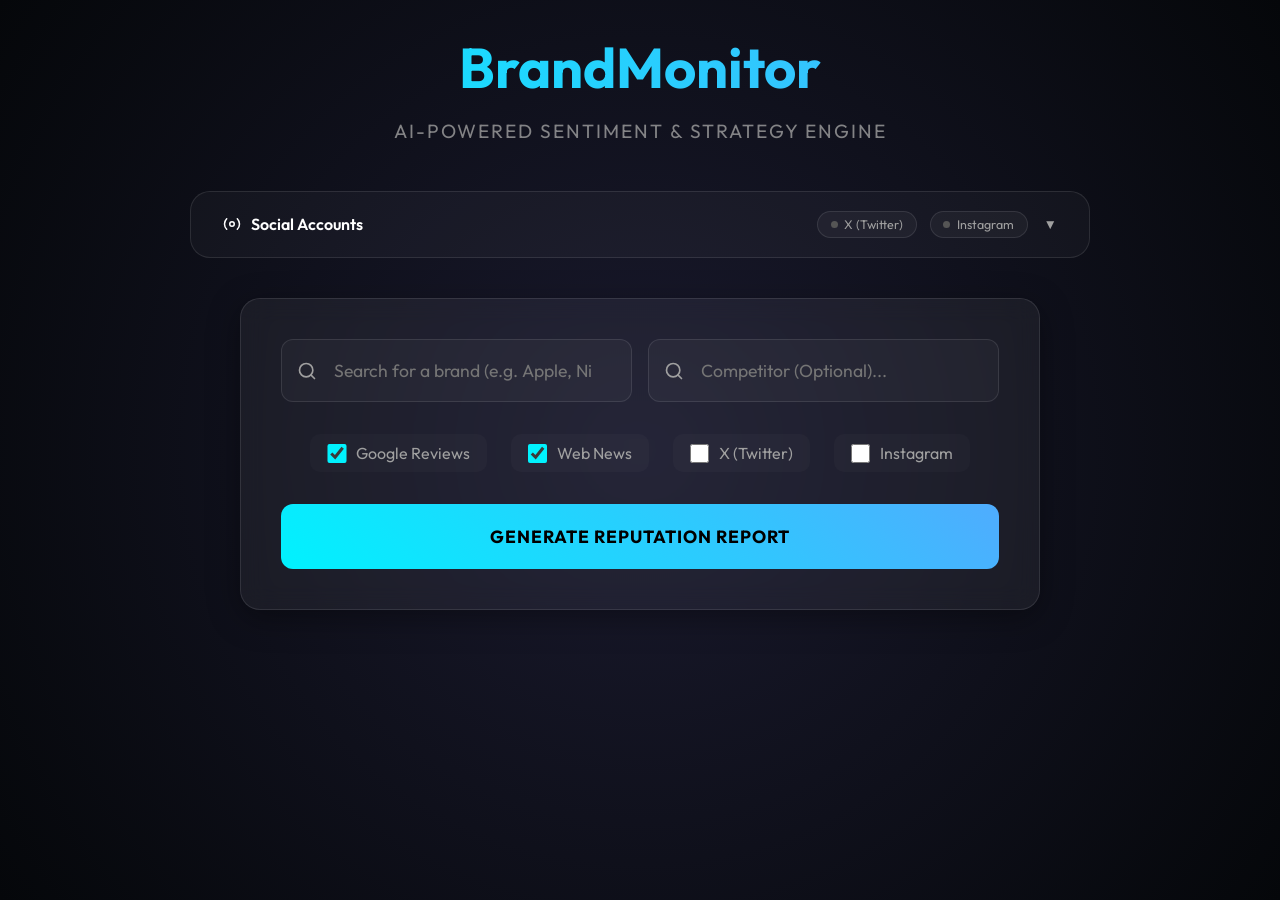
==== static/index.html @ 7be8f020 "Initial commit" ====
<!DOCTYPE html>
<html lang="en">
<head>
    <meta charset="UTF-8">
    <meta name="viewport" content="width=device-width, initial-scale=1.0">
    <title>BrandMonitor | Modern Reputation Insight</title>
    <meta name="description" content="AI-powered brand sentiment and competitive intelligence platform. Scrape and analyze real data from X, Instagram, Google, and news sources.">
    <link rel="stylesheet" href="/static/style.css">
    <script src="https://cdn.jsdelivr.net/npm/chart.js"></script>
</head>
<body>
    <div class="container">
        <header>
            <h1>BrandMonitor</h1>
            <p class="tagline">AI-POWERED SENTIMENT &amp; STRATEGY ENGINE</p>
            <div id="demo-badge" class="demo-badge" style="display: none;">DEMO MODE ACTIVE</div>
        </header>

        <!-- ── Social Accounts Panel ─────────────────────────────── -->
        <section class="social-accounts-section" id="social-accounts-section">
            <div class="social-accounts-header" id="social-accounts-toggle">
                <span class="social-accounts-title">
                    <svg width="18" height="18" viewBox="0 0 24 24" fill="none" stroke="currentColor" stroke-width="2" stroke-linecap="round" stroke-linejoin="round"><circle cx="12" cy="12" r="3"/><path d="M19.07 4.93a10 10 0 0 1 0 14.14M4.93 4.93a10 10 0 0 0 0 14.14"/></svg>
                    Social Accounts
                </span>
                <div class="social-status-pills" id="social-status-pills">
                    <span class="social-pill" id="x-status-pill">
                        <span class="pill-dot disconnected"></span> X (Twitter)
                    </span>
                    <span class="social-pill" id="ig-status-pill">
                        <span class="pill-dot disconnected"></span> Instagram
                    </span>
                </div>
                <span class="toggle-arrow" id="toggle-arrow">▼</span>
            </div>

            <div class="social-accounts-body" id="social-accounts-body">
                <p class="social-accounts-hint">
                    Connect your accounts so BrandMonitor can scrape <strong>real posts</strong> from X and Instagram.
                    Credentials are used only to log in — never stored or shared externally.
                </p>

                <div class="social-platforms-grid">
                    <!-- X (Twitter) -->
                    <div class="social-platform-card glass-card" id="x-platform-card">
                        <div class="platform-card-header">
                            <div class="platform-icon x-icon">
                                <svg width="20" height="20" viewBox="0 0 24 24" fill="currentColor"><path d="M18.244 2.25h3.308l-7.227 8.26 8.502 11.24H16.17l-4.714-6.231-5.401 6.231H2.74l7.73-8.835L1.254 2.25H8.08l4.254 5.622 5.91-5.622Zm-1.161 17.52h1.833L7.084 4.126H5.117z"/></svg>
                            </div>
                            <div>
                                <h4>X (Twitter)</h4>
                                <span class="platform-connection-status" id="x-connection-label">Not connected</span>
                            </div>
                            <button class="disconnect-btn" id="x-disconnect-btn" onclick="disconnectPlatform('x')" style="display:none;">Disconnect</button>
                        </div>
                        <div class="platform-login-form" id="x-form">
                            <input type="text" id="x-username" placeholder="Username or email" autocomplete="off">
                            <input type="password" id="x-password" placeholder="Password">
                            <button class="connect-btn" id="x-connect-btn" onclick="connectPlatform('x')">
                                <span class="btn-text">Connect X Account</span>
                                <span class="btn-spinner" style="display:none;"></span>
                            </button>
                        </div>
                        <div class="platform-connected-msg" id="x-connected-msg" style="display:none;">
                            <svg width="16" height="16" viewBox="0 0 24 24" fill="none" stroke="#00ff88" stroke-width="2.5"><polyline points="20 6 9 17 4 12"/></svg>
                            Session active — real tweets will be scraped
                        </div>
                    </div>

                    <!-- Instagram -->
                    <div class="social-platform-card glass-card" id="ig-platform-card">
                        <div class="platform-card-header">
                            <div class="platform-icon ig-icon">
                                <svg width="20" height="20" viewBox="0 0 24 24" fill="none" stroke="currentColor" stroke-width="2" stroke-linecap="round" stroke-linejoin="round"><rect x="2" y="2" width="20" height="20" rx="5" ry="5"/><path d="M16 11.37A4 4 0 1 1 12.63 8 4 4 0 0 1 16 11.37z"/><line x1="17.5" y1="6.5" x2="17.51" y2="6.5"/></svg>
                            </div>
                            <div>
                                <h4>Instagram</h4>
                                <span class="platform-connection-status" id="ig-connection-label">Not connected</span>
                            </div>
                            <button class="disconnect-btn" id="ig-disconnect-btn" onclick="disconnectPlatform('instagram')" style="display:none;">Disconnect</button>
                        </div>
                        <div class="platform-login-form" id="ig-form">
                            <input type="text" id="ig-username" placeholder="Username" autocomplete="off">
                            <input type="password" id="ig-password" placeholder="Password">
                            <button class="connect-btn" id="ig-connect-btn" onclick="connectPlatform('instagram')">
                                <span class="btn-text">Connect Instagram Account</span>
                                <span class="btn-spinner" style="display:none;"></span>
                            </button>
                        </div>
                        <div class="platform-connected-msg" id="ig-connected-msg" style="display:none;">
                            <svg width="16" height="16" viewBox="0 0 24 24" fill="none" stroke="#00ff88" stroke-width="2.5"><polyline points="20 6 9 17 4 12"/></svg>
                            Session active — real posts will be scraped
                        </div>
                    </div>
                </div>

                <div class="connect-notice">
                    <svg width="14" height="14" viewBox="0 0 24 24" fill="none" stroke="currentColor" stroke-width="2"><circle cx="12" cy="12" r="10"/><line x1="12" y1="8" x2="12" y2="12"/><line x1="12" y1="16" x2="12.01" y2="16"/></svg>
                    A visible browser window will open for login. You may need to solve a CAPTCHA manually. The session is saved locally and reused on future runs.
                </div>
            </div>
        </section>

        <!-- ── Analysis Form ─────────────────────────────────────── -->
        <section class="search-section">
            <div class="glass-card main-search">
                <div class="input-group">

                    <!-- Brand autocomplete + competitor row -->
                    <div class="main-inputs">
                        <div class="brand-search-wrapper" id="brand-search-wrapper">
                            <div class="brand-input-row">
                                <svg class="search-icon" width="16" height="16" viewBox="0 0 24 24" fill="none" stroke="currentColor" stroke-width="2" stroke-linecap="round" stroke-linejoin="round"><circle cx="11" cy="11" r="8"/><line x1="21" y1="21" x2="16.65" y2="16.65"/></svg>
                                <input
                                    type="text"
                                    id="brand-name"
                                    placeholder="Search for a brand (e.g. Apple, Nike, Tesla)..."
                                    autocomplete="off"
                                    aria-label="Brand name"
                                    aria-autocomplete="list"
                                    aria-controls="brand-suggestions"
                                >
                                <button class="brand-clear-btn" id="brand-clear-btn" style="display:none;" title="Clear">✕</button>
                            </div>
                            <div class="brand-suggestions" id="brand-suggestions" role="listbox" aria-label="Brand suggestions"></div>
                        </div>
                        <div class="brand-search-wrapper" id="competitor-search-wrapper">
                            <div class="brand-input-row">
                                <svg class="search-icon" width="16" height="16" viewBox="0 0 24 24" fill="none" stroke="currentColor" stroke-width="2" stroke-linecap="round" stroke-linejoin="round"><circle cx="11" cy="11" r="8"/><line x1="21" y1="21" x2="16.65" y2="16.65"/></svg>
                                <input
                                    type="text"
                                    id="competitor-name"
                                    placeholder="Competitor (Optional)..."
                                    autocomplete="off"
                                    aria-label="Competitor name"
                                    aria-autocomplete="list"
                                    aria-controls="competitor-suggestions"
                                >
                                <button class="brand-clear-btn" id="competitor-clear-btn" style="display:none;" title="Clear">✕</button>
                            </div>
                            <div class="brand-suggestions" id="competitor-suggestions" role="listbox" aria-label="Competitor suggestions"></div>
                        </div>
                    </div>

                    <!-- Brand info card — appears after picking a suggestion -->
                    <div class="brand-info-card" id="brand-info-card" style="display:none;">
                        <img class="brand-info-thumb" id="brand-info-thumb" src="" alt="" style="display:none;">
                        <div class="brand-info-text">
                            <div class="brand-info-meta">
                                <span class="brand-info-title" id="brand-info-title"></span>
                                <span class="brand-info-badge" id="brand-info-desc"></span>
                            </div>
                            <p class="brand-info-extract" id="brand-info-extract"></p>
                        </div>
                        <a class="brand-info-wiki" id="brand-info-url" href="#" target="_blank" rel="noopener" title="Open on Wikipedia">
                            <svg width="14" height="14" viewBox="0 0 24 24" fill="none" stroke="currentColor" stroke-width="2"><path d="M18 13v6a2 2 0 0 1-2 2H5a2 2 0 0 1-2-2V8a2 2 0 0 1 2-2h6"/><polyline points="15 3 21 3 21 9"/><line x1="10" y1="14" x2="21" y2="3"/></svg>
                        </a>
                    </div>

                    <div class="checkbox-group">
                        <label class="checkbox-item">
                            <input type="checkbox" name="platform" value="google" checked> Google Reviews
                        </label>
                        <label class="checkbox-item">
                            <input type="checkbox" name="platform" value="news" checked> Web News
                        </label>
                        <label class="checkbox-item" id="x-checkbox-label">
                            <input type="checkbox" name="platform" value="x" id="x-checkbox"> X (Twitter)
                        </label>
                        <label class="checkbox-item" id="ig-checkbox-label">
                            <input type="checkbox" name="platform" value="instagram" id="ig-checkbox"> Instagram
                        </label>
                    </div>
                    <button id="analyze-btn">GENERATE REPUTATION REPORT</button>
                </div>
            </div>
        </section>

        <!-- ── Loader ─────────────────────────────────────────────── -->
        <div id="loader" class="loader-container">
            <div class="loader"></div>
            <p style="margin-top: 1rem; color: var(--accent-primary); letter-spacing: 1px;">AGGREGATING MARKET DATA...</p>
        </div>

        <!-- ── Results ───────────────────────────────────────────── -->
        <main id="results-area" style="display: none;">
            <div class="report-header">
                <div>
                    <h2>Analysis for: <span id="display-brand-name" style="color: var(--accent-primary);">Brand</span></h2>
                    <p id="overall-sentiment-text" style="color: var(--text-secondary); margin-top: 0.5rem;"></p>
                </div>
                <div class="sentiment-gauge">
                    <canvas id="sentimentChart" width="150" height="150"></canvas>
                    <div class="gauge-value" id="gauge-score">0</div>
                </div>
            </div>

            <div class="results-grid" id="platform-results"></div>

            <section class="secondary-grid">
                <div class="glass-card competitor-card" id="competitor-box" style="display: none;">
                    <h3>Competitor Comparison</h3>
                    <div id="competitor-content"></div>
                </div>

                <div class="glass-card roadmap-card">
                    <h3>AI Strategic Roadmap</h3>
                    <div id="marketing-roadmap-list"></div>
                </div>
            </section>

            <section class="suggestions-section">
                <h3>Key Strategic Insights</h3>
                <div id="suggestions-list"></div>
            </section>
        </main>
    </div>

    <script src="/static/app.js"></script>
</body>
</html>
---- static/style.css ----
@import url('https://fonts.googleapis.com/css2?family=Outfit:wght@300;400;600;700&display=swap');

:root {
    --bg-color: #05070a;
    --card-bg: rgba(255, 255, 255, 0.05);
    --accent-primary: #00f2fe;
    --accent-secondary: #4facfe;
    --text-primary: #ffffff;
    --text-secondary: #a0a0a0;
    --glass-border: rgba(255, 255, 255, 0.1);
    --success: #00ff88;
    --warning: #ffcc00;
    --danger: #ff4d4d;
    --premium-shadow: 0 8px 32px 0 rgba(0, 0, 0, 0.37);
}

* { margin: 0; padding: 0; box-sizing: border-box; font-family: 'Outfit', sans-serif; }

body {
    background-color: var(--bg-color);
    color: var(--text-primary);
    min-height: 100vh;
    overflow-x: hidden;
    background: radial-gradient(circle at 50% 50%, #1a1a2e 0%, #05070a 100%);
}

.container { max-width: 1200px; margin: 0 auto; padding: 2rem; }

header {
    text-align: center;
    margin-bottom: 3rem;
    animation: fadeInDown 1s ease-out;
}

h1 {
    font-size: 3.5rem;
    font-weight: 700;
    background: linear-gradient(90deg, var(--accent-primary), var(--accent-secondary));
    -webkit-background-clip: text;
    -webkit-text-fill-color: transparent;
    margin-bottom: 1rem;
}

.tagline {
    color: var(--text-secondary);
    font-size: 1.2rem;
    letter-spacing: 2px;
    text-transform: uppercase;
    opacity: 0.8;
}

.demo-badge {
    display: inline-block;
    background: rgba(255, 204, 0, 0.2);
    color: var(--warning);
    padding: 0.5rem 1.5rem;
    border-radius: 50px;
    font-size: 0.8rem;
    font-weight: 700;
    border: 1px solid var(--warning);
    margin-top: 1.5rem;
    letter-spacing: 1px;
}

/* ── Glass card ──────────────────────────────────────────────────────── */
.glass-card {
    background: var(--card-bg);
    backdrop-filter: blur(12px);
    -webkit-backdrop-filter: blur(12px);
    border: 1px solid var(--glass-border);
    border-radius: 20px;
    padding: 2.5rem;
    box-shadow: var(--premium-shadow);
    transition: transform 0.3s cubic-bezier(0.175, 0.885, 0.32, 1.275);
}
.glass-card:hover {
    transform: translateY(-5px);
    border-color: rgba(255, 255, 255, 0.2);
}

/* ── Social Accounts Section ─────────────────────────────────────────── */
.social-accounts-section {
    max-width: 900px;
    margin: 0 auto 2.5rem;
    background: rgba(255,255,255,0.03);
    border: 1px solid var(--glass-border);
    border-radius: 20px;
    overflow: hidden;
    transition: box-shadow 0.3s ease;
}
.social-accounts-section:hover {
    box-shadow: 0 4px 24px rgba(0,242,254,0.07);
}

.social-accounts-header {
    display: flex;
    align-items: center;
    gap: 1rem;
    padding: 1.2rem 2rem;
    cursor: pointer;
    user-select: none;
    transition: background 0.2s ease;
}
.social-accounts-header:hover { background: rgba(255,255,255,0.04); }

.social-accounts-title {
    display: flex;
    align-items: center;
    gap: 0.6rem;
    font-weight: 600;
    font-size: 1rem;
    color: var(--text-primary);
}

.social-status-pills {
    display: flex;
    gap: 0.8rem;
    margin-left: auto;
}

.social-pill {
    display: inline-flex;
    align-items: center;
    gap: 0.4rem;
    font-size: 0.78rem;
    color: var(--text-secondary);
    background: rgba(255,255,255,0.04);
    padding: 0.3rem 0.8rem;
    border-radius: 50px;
    border: 1px solid var(--glass-border);
    white-space: nowrap;
}

.pill-dot {
    width: 7px;
    height: 7px;
    border-radius: 50%;
    flex-shrink: 0;
    transition: background 0.3s ease;
}
.pill-dot.connected    { background: var(--success); box-shadow: 0 0 6px var(--success); }
.pill-dot.disconnected { background: #555; }

.toggle-arrow {
    font-size: 0.85rem;
    color: var(--text-secondary);
    transition: transform 0.3s ease;
    flex-shrink: 0;
}

/* Collapsed by default — body slides open */
.social-accounts-body {
    max-height: 0;
    overflow: hidden;
    transition: max-height 0.45s cubic-bezier(0.4, 0, 0.2, 1);
}
.social-accounts-body.open { max-height: 600px; }

.social-accounts-hint {
    padding: 0 2rem;
    margin-top: 0.5rem;
    font-size: 0.9rem;
    color: var(--text-secondary);
    line-height: 1.6;
}
.social-accounts-hint strong { color: var(--text-primary); }

.social-platforms-grid {
    display: grid;
    grid-template-columns: 1fr 1fr;
    gap: 1.5rem;
    padding: 1.5rem 2rem;
}

.social-platform-card {
    padding: 1.5rem;
    border-radius: 16px;
    transition: border-color 0.3s ease, box-shadow 0.3s ease;
}
.social-platform-card:hover {
    transform: none;   /* override glass-card default */
    border-color: rgba(255,255,255,0.18);
    box-shadow: 0 4px 20px rgba(0,0,0,0.3);
}

.platform-card-header {
    display: flex;
    align-items: center;
    gap: 0.9rem;
    margin-bottom: 1.2rem;
}
.platform-card-header h4 { font-size: 1rem; font-weight: 600; }
.platform-connection-status {
    font-size: 0.78rem;
    color: var(--text-secondary);
    display: block;
    margin-top: 0.15rem;
}

.platform-icon {
    width: 40px;
    height: 40px;
    border-radius: 10px;
    display: flex;
    align-items: center;
    justify-content: center;
    flex-shrink: 0;
}
.x-icon  { background: rgba(255,255,255,0.08); color: #fff; }
.ig-icon  {
    background: linear-gradient(135deg, #833ab4, #fd1d1d, #fcb045);
    color: #fff;
}

.platform-login-form {
    display: flex;
    flex-direction: column;
    gap: 0.7rem;
}

.platform-login-form input[type="text"],
.platform-login-form input[type="password"] {
    background: rgba(255,255,255,0.04);
    border: 1px solid var(--glass-border);
    padding: 0.75rem 1rem;
    border-radius: 10px;
    color: white;
    font-size: 0.9rem;
    outline: none;
    transition: all 0.3s ease;
    width: 100%;
}
.platform-login-form input:focus {
    border-color: var(--accent-primary);
    box-shadow: 0 0 12px rgba(0, 242, 254, 0.15);
}

.connect-btn {
    background: linear-gradient(45deg, var(--accent-primary), var(--accent-secondary));
    color: #000;
    border: none;
    padding: 0.75rem 1rem;
    border-radius: 10px;
    font-weight: 700;
    font-size: 0.85rem;
    cursor: pointer;
    transition: all 0.3s ease;
    letter-spacing: 0.5px;
    display: flex;
    align-items: center;
    justify-content: center;
    gap: 0.5rem;
}
.connect-btn:hover  { box-shadow: 0 4px 20px rgba(79,172,254,0.4); transform: translateY(-1px); }
.connect-btn:disabled { opacity: 0.6; cursor: not-allowed; transform: none; }

.btn-spinner {
    width: 14px;
    height: 14px;
    border: 2px solid rgba(0,0,0,0.3);
    border-top-color: #000;
    border-radius: 50%;
    animation: spin 0.7s linear infinite;
}

.disconnect-btn {
    margin-left: auto;
    background: rgba(255, 77, 77, 0.1);
    color: var(--danger);
    border: 1px solid rgba(255,77,77,0.3);
    padding: 0.4rem 0.9rem;
    border-radius: 8px;
    font-size: 0.78rem;
    font-weight: 600;
    cursor: pointer;
    transition: all 0.2s ease;
    display: inline-flex;
    align-items: center;
}
.disconnect-btn:hover { background: rgba(255,77,77,0.2); border-color: var(--danger); }

.platform-connected-msg {
    display: flex;
    align-items: center;
    gap: 0.5rem;
    font-size: 0.85rem;
    color: var(--success);
    margin-top: 0.5rem;
}

.connect-notice {
    display: flex;
    align-items: flex-start;
    gap: 0.5rem;
    font-size: 0.78rem;
    color: var(--text-secondary);
    padding: 0.8rem 2rem 1.5rem;
    line-height: 1.5;
    opacity: 0.7;
}

/* ── Analysis Search Section ─────────────────────────────────────────── */
.search-section { max-width: 800px; margin: 0 auto 4rem; }
.main-inputs { display: flex; gap: 1rem; }
.main-inputs input { flex: 1; }
.input-group { display: flex; flex-direction: column; gap: 2rem; }

input[type="text"], input[type="password"] {
    background: rgba(255, 255, 255, 0.03);
    border: 1px solid var(--glass-border);
    padding: 1.2rem;
    border-radius: 12px;
    color: white;
    font-size: 1.1rem;
    outline: none;
    transition: all 0.3s ease;
}
input[type="text"]:focus {
    border-color: var(--accent-primary);
    background: rgba(255,255,255,0.06);
    box-shadow: 0 0 20px rgba(0, 242, 254, 0.15);
}

.checkbox-group { display: flex; gap: 1.5rem; justify-content: center; flex-wrap: wrap; }
.checkbox-item {
    display: flex;
    align-items: center;
    gap: 0.6rem;
    cursor: pointer;
    color: var(--text-secondary);
    padding: 0.5rem 1rem;
    border-radius: 10px;
    background: rgba(255,255,255,0.02);
    border: 1px solid transparent;
    transition: all 0.3s ease;
}
.checkbox-item:hover { color: var(--accent-primary); background: rgba(255,255,255,0.05); border-color: var(--glass-border); }
.checkbox-item input { accent-color: var(--accent-primary); width: 1.2rem; height: 1.2rem; }

button#analyze-btn {
    background: linear-gradient(45deg, var(--accent-primary), var(--accent-secondary));
    color: #000;
    border: none;
    padding: 1.3rem;
    border-radius: 12px;
    font-weight: 700;
    font-size: 1.1rem;
    cursor: pointer;
    transition: all 0.3s ease;
    text-transform: uppercase;
    letter-spacing: 1px;
}
button#analyze-btn:hover { transform: translateY(-2px); box-shadow: 0 8px 30px rgba(79,172,254,0.5); }

/* ── Report Header ───────────────────────────────────────────────────── */
.report-header {
    display: flex;
    justify-content: space-between;
    align-items: center;
    margin-bottom: 3rem;
    padding: 0 1rem;
}
.sentiment-gauge { position: relative; width: 150px; height: 150px; }
.gauge-value {
    position: absolute;
    top: 50%;
    left: 50%;
    transform: translate(-50%, -50%);
    font-size: 2rem;
    font-weight: 700;
    color: var(--accent-primary);
}

/* ── Results Grid ────────────────────────────────────────────────────── */
.results-grid {
    display: grid;
    grid-template-columns: repeat(auto-fit, minmax(350px, 1fr));
    gap: 2rem;
    margin-bottom: 3rem;
}
.result-card { opacity: 0; transform: translateY(20px); }
.result-card.visible { animation: fadeInUp 0.6s ease-out forwards; }

.secondary-grid { display: grid; grid-template-columns: 1fr 1fr; gap: 2rem; margin-bottom: 3rem; }
.roadmap-card h3, .competitor-card h3 {
    margin-bottom: 2rem;
    font-size: 1.4rem;
    color: var(--accent-primary);
    border-bottom: 1px solid var(--glass-border);
    padding-bottom: 0.8rem;
}

.task-item {
    background: rgba(255,255,255,0.03);
    padding: 1.2rem;
    border-radius: 12px;
    margin-bottom: 1rem;
    border-left: 4px solid var(--accent-secondary);
}
.task-item.high   { border-left-color: var(--danger); }
.task-item.medium { border-left-color: var(--warning); }
.task-item.low    { border-left-color: var(--success); }
.task-meta { display: flex; gap: 1rem; font-size: 0.75rem; margin-top: 0.5rem; color: var(--text-secondary); }

.score-badge {
    display: inline-flex;
    align-items: center;
    justify-content: center;
    padding: 0.4rem 1.2rem;
    border-radius: 50px;
    font-weight: 700;
    font-size: 0.85rem;
    line-height: 1;
    white-space: nowrap;
}
.status-row {
    display: flex;
    align-items: center;
    gap: 0.8rem;
    margin-bottom: 0.8rem;
}
.score-badge.positive { background: rgba(0,255,136,0.1); color: var(--success); border: 1px solid var(--success); }
.score-badge.neutral  { background: rgba(255,204,0,0.1); color: var(--warning); border: 1px solid var(--warning); }
.score-badge.negative { background: rgba(255,77,77,0.1); color: var(--danger); border: 1px solid var(--danger); }

.suggestions-section { margin-top: 3rem; }
.suggestions-section h3 { margin-bottom: 2rem; font-size: 1.8rem; }
.suggestion-item {
    background: rgba(255,255,255,0.02);
    padding: 1.5rem;
    border-radius: 15px;
    margin-bottom: 1rem;
    border: 1px solid var(--glass-border);
}

/* ── Loading ─────────────────────────────────────────────────────────── */
.loader-container { display: none; text-align: center; margin: 4rem 0; }
.loader {
    width: 60px;
    height: 60px;
    border: 4px solid var(--card-bg);
    border-top-color: var(--accent-primary);
    border-bottom-color: var(--accent-secondary);
    border-radius: 50%;
    animation: spin 1s linear infinite;
    display: inline-block;
}

/* ── Toast Notification ──────────────────────────────────────────────── */
.toast {
    position: fixed;
    bottom: 2rem;
    left: 50%;
    transform: translateX(-50%) translateY(20px);
    padding: 0.9rem 1.8rem;
    border-radius: 12px;
    font-size: 0.9rem;
    font-weight: 500;
    z-index: 9999;
    opacity: 0;
    transition: opacity 0.3s ease, transform 0.3s ease;
    max-width: 500px;
    text-align: center;
    backdrop-filter: blur(12px);
    box-shadow: 0 8px 32px rgba(0,0,0,0.4);
}
.toast-visible { opacity: 1; transform: translateX(-50%) translateY(0); }
.toast-success { background: rgba(0,255,136,0.15); border: 1px solid var(--success); color: var(--success); }
.toast-error   { background: rgba(255,77,77,0.15); border: 1px solid var(--danger); color: var(--danger); }
.toast-warning { background: rgba(255,204,0,0.15); border: 1px solid var(--warning); color: var(--warning); }
.toast-info    { background: rgba(0,242,254,0.1); border: 1px solid var(--accent-primary); color: var(--accent-primary); }

/* ── Animations ──────────────────────────────────────────────────────── */
@keyframes spin        { to { transform: rotate(360deg); } }
@keyframes fadeInUp    { to { opacity: 1; transform: translateY(0); } }
@keyframes fadeInDown  { from { opacity: 0; transform: translateY(-30px); } to { opacity: 1; transform: translateY(0); } }

/* ── Responsive ──────────────────────────────────────────────────────── */
@media (max-width: 992px) {
    .secondary-grid { grid-template-columns: 1fr; }
    .social-platforms-grid { grid-template-columns: 1fr; }
}
@media (max-width: 768px) {
    h1 { font-size: 2.5rem; }
    .main-inputs { flex-direction: column; }
    .results-grid { grid-template-columns: 1fr; }
    .social-accounts-header { flex-wrap: wrap; }
    .social-status-pills { order: 3; width: 100%; }
}
/* ── Brand Autocomplete & Info ─────────────────────────────────────── */
.brand-search-wrapper {
    position: relative;
    width: 100%;
}

.brand-input-row {
    position: relative;
    display: flex;
    align-items: center;
}

.search-icon {
    position: absolute;
    left: 16px;
    top: 50%;
    transform: translateY(-50%);
    width: 20px;
    height: 20px;
    color: var(--text-secondary);
    pointer-events: none;
    z-index: 5;
}

#brand-name, #competitor-name {
    padding-left: 52px !important;
    padding-right: 40px !important;
    width: 100%;
}

.brand-clear-btn {
    position: absolute;
    right: 1rem;
    background: none;
    border: none;
    color: var(--text-secondary);
    cursor: pointer;
    font-size: 1.2rem;
    padding: 0.5rem;
    display: flex;
    align-items: center;
    justify-content: center;
    border-radius: 50%;
    transition: all 0.2s ease;
}
.brand-clear-btn:hover {
    color: var(--text-primary);
    background: rgba(255, 255, 255, 0.1);
}

.brand-suggestions {
    position: absolute;
    top: calc(100% + 5px);
    left: 0;
    right: 0;
    background: rgba(15, 20, 30, 0.95);
    backdrop-filter: blur(15px);
    border: 1px solid var(--glass-border);
    border-radius: 12px;
    z-index: 1000;
    max-height: 300px;
    overflow-y: auto;
    box-shadow: 0 10px 40px rgba(0, 0, 0, 0.5);
    display: none;
}

.suggestion-item {
    padding: 0.8rem 1.2rem;
    cursor: pointer;
    border-bottom: 1px solid rgba(255, 255, 255, 0.05);
    transition: all 0.2s ease;
}
.suggestion-item:last-child { border-bottom: none; }
.suggestion-item.no-results { color: var(--danger); cursor: default; }

.suggestion-searching, .suggestion-error {
    padding: 1rem 1.2rem;
    font-size: 0.85rem;
    color: var(--text-secondary);
    font-style: italic;
}
.suggestion-error { color: var(--danger); }

.suggestion-item.active, .suggestion-item:hover {
    background: rgba(0, 242, 254, 0.1);
    padding-left: 1.5rem;
}

.suggestion-header {
    display: flex;
    justify-content: space-between;
    align-items: center;
}

.brand-badge-small {
    background: rgba(0, 255, 136, 0.15);
    color: var(--success);
    border: 1px solid var(--success);
    font-size: 0.65rem;
    padding: 0.1rem 0.4rem;
    border-radius: 4px;
    text-transform: uppercase;
    font-weight: 700;
    letter-spacing: 0.5px;
}

.suggestion-title {
    display: block;
    font-weight: 600;
    color: var(--text-primary);
    font-size: 0.95rem;
}

.suggestion-desc {
    display: block;
    font-size: 0.8rem;
    color: var(--text-secondary);
    margin-top: 0.2rem;
    white-space: nowrap;
    overflow: hidden;
    text-overflow: ellipsis;
}

/* Brand Info Card Appearance */
.brand-info-card {
    display: flex;
    align-items: center;
    gap: 1.5rem;
    padding: 1.5rem;
    background: rgba(0, 242, 254, 0.05);
    border: 1px dashed var(--accent-primary);
    border-radius: 15px;
    margin-top: 1rem;
    animation: fadeIn 0.4s ease-out;
}

@keyframes fadeIn { from { opacity: 0; transform: translateY(-10px); } to { opacity: 1; transform: translateY(0); } }

.brand-info-thumb {
    width: 60px;
    height: 60px;
    object-fit: contain;
    background: white;
    border-radius: 10px;
    padding: 5px;
    flex-shrink: 0;
}

.brand-info-text { flex: 1; min-width: 0; }

.brand-info-meta {
    display: flex;
    align-items: center;
    gap: 0.8rem;
    margin-bottom: 0.4rem;
}

.brand-info-title {
    font-size: 1.2rem;
    font-weight: 700;
    color: var(--accent-primary);
}

.brand-info-badge {
    font-size: 0.75rem;
    padding: 0.2rem 0.6rem;
    background: rgba(255, 255, 255, 0.1);
    color: var(--text-secondary);
    border-radius: 50px;
    white-space: nowrap;
}

.brand-info-extract {
    font-size: 0.85rem;
    color: var(--text-secondary);
    line-height: 1.5;
    margin: 0;
    display: -webkit-box;
    -webkit-line-clamp: 2;
    -webkit-box-orient: vertical;
    overflow: hidden;
}

.brand-info-wiki {
    color: var(--text-secondary);
    transition: color 0.2s ease;
    padding: 0.5rem;
}
.brand-info-wiki:hover { color: var(--accent-primary); }
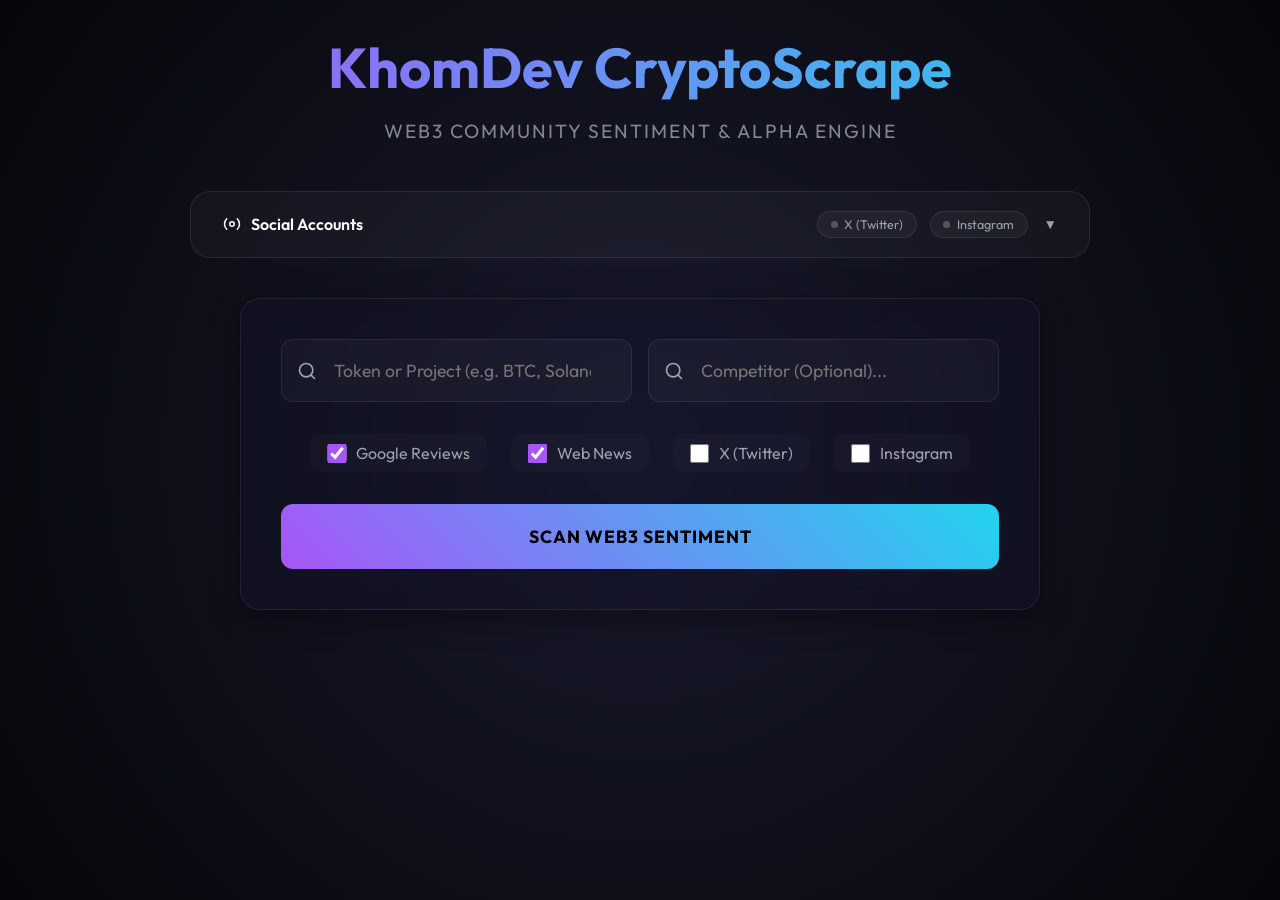
==== commit a5dee3fb: "Rebrand to KhomDev Web3 ecosystem and unify design system" ====
--- a/static/index.html
+++ b/static/index.html
@@ -3,16 +3,16 @@
 <head>
     <meta charset="UTF-8">
     <meta name="viewport" content="width=device-width, initial-scale=1.0">
-    <title>BrandMonitor | Modern Reputation Insight</title>
-    <meta name="description" content="AI-powered brand sentiment and competitive intelligence platform. Scrape and analyze real data from X, Instagram, Google, and news sources.">
+    <title>KhomDev CryptoScrape | Web3 Sentiment Intel</title>
+    <meta name="description" content="Advanced Crypto Twitter (X) & Discord Sentiment Scraper. Analyze real-time community vibes for tokens and DAOs using AI.">
     <link rel="stylesheet" href="/static/style.css">
     <script src="https://cdn.jsdelivr.net/npm/chart.js"></script>
 </head>
 <body>
     <div class="container">
         <header>
-            <h1>BrandMonitor</h1>
-            <p class="tagline">AI-POWERED SENTIMENT &amp; STRATEGY ENGINE</p>
+            <h1>KhomDev CryptoScrape</h1>
+            <p class="tagline">WEB3 COMMUNITY SENTIMENT &amp; ALPHA ENGINE</p>
             <div id="demo-badge" class="demo-badge" style="display: none;">DEMO MODE ACTIVE</div>
         </header>
 
@@ -114,7 +114,7 @@
                                 <input
                                     type="text"
                                     id="brand-name"
-                                    placeholder="Search for a brand (e.g. Apple, Nike, Tesla)..."
+                                    placeholder="Token or Project (e.g. BTC, Solana, Uniswap)..."
                                     autocomplete="off"
                                     aria-label="Brand name"
                                     aria-autocomplete="list"
@@ -171,7 +171,7 @@
                             <input type="checkbox" name="platform" value="instagram" id="ig-checkbox"> Instagram
                         </label>
                     </div>
-                    <button id="analyze-btn">GENERATE REPUTATION REPORT</button>
+                    <button id="analyze-btn">SCAN WEB3 SENTIMENT</button>
                 </div>
             </div>
         </section>
--- a/static/style.css
+++ b/static/style.css
@@ -1,17 +1,17 @@
 @import url('https://fonts.googleapis.com/css2?family=Outfit:wght@300;400;600;700&display=swap');
 
 :root {
-    --bg-color: #05070a;
-    --card-bg: rgba(255, 255, 255, 0.05);
-    --accent-primary: #00f2fe;
-    --accent-secondary: #4facfe;
-    --text-primary: #ffffff;
-    --text-secondary: #a0a0a0;
-    --glass-border: rgba(255, 255, 255, 0.1);
-    --success: #00ff88;
-    --warning: #ffcc00;
-    --danger: #ff4d4d;
-    --premium-shadow: 0 8px 32px 0 rgba(0, 0, 0, 0.37);
+    --bg-color: #05050A;
+    --card-bg: rgba(18, 18, 42, 0.4);
+    --accent-primary: #A855F7; /* KhomDev Purple */
+    --accent-secondary: #22D3EE; /* KhomDev Cyan */
+    --text-primary: #F9FAFB;
+    --text-secondary: #9CA3AF;
+    --glass-border: rgba(255, 255, 255, 0.08);
+    --success: #34D399;
+    --warning: #FBBF24;
+    --danger: #F87171;
+    --premium-shadow: 0 8px 32px 0 rgba(0, 0, 0, 0.4);
 }
 
 * { margin: 0; padding: 0; box-sizing: border-box; font-family: 'Outfit', sans-serif; }
